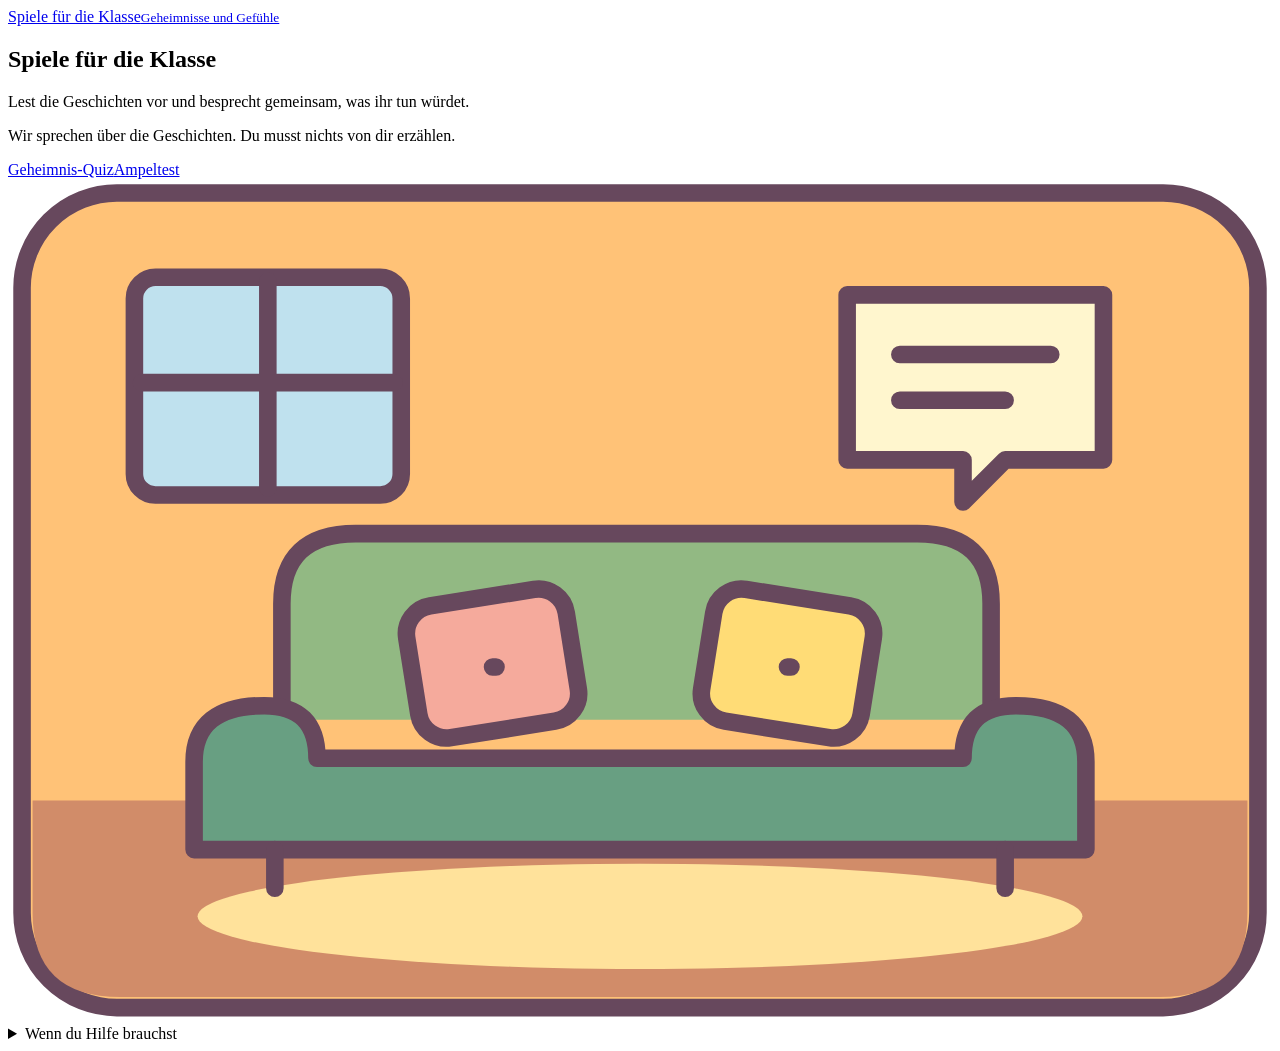
==== index.html @ cc7d0166 "Add files via upload" ====
<!doctype html>
<html lang="de">
<head>
<meta charset="utf-8">
<meta name="viewport" content="width=device-width, initial-scale=1">
<title>Spiele für die Klasse</title>
<link rel="stylesheet" href="quiz.css">
</head>
<body>
<header><div class="bar"><a class="site-title" href="index.html"><span>Spiele für die Klasse</span><small>Geheimnisse und Gefühle</small></a></div></header>
<main><section class="panel intro-layout" id="intro"><div>
<h1>Spiele für die Klasse</h1>
<p class="lead">Lest die Geschichten vor und besprecht gemeinsam, was ihr tun würdet.</p>
<p>Wir sprechen über die Geschichten. Du musst nichts von dir erzählen.</p>
<div class="controls"><a class="button-link action" href="quiz.html">Geheimnis-Quiz</a><a class="button-link action" href="ampeltest.html">Ampeltest</a></div>

</div>
<svg class="room" viewBox="0 0 360 240" aria-hidden="true" xmlns="http://www.w3.org/2000/svg">
<rect x="4" y="4" width="352" height="232" rx="27" fill="#ffc277" stroke="#67485d" stroke-width="5"/>
<path d="M7 177h346v32q0 24-25 24H32q-25 0-25-24z" fill="#d18c69"/>
<ellipse cx="180" cy="210" rx="126" ry="15" fill="#ffe29b"/>
<g stroke="#67485d" stroke-width="5" stroke-linecap="round" stroke-linejoin="round">
<rect x="36" y="28" width="76" height="62" rx="6" fill="#bfe1ee"/>
<path d="M74 29v59M38 58h72" fill="none"/>
<path d="M239 33h73v47h-28l-12 12V80h-33z" fill="#fff6ce"/>
<path d="M254 50h43m-43 13h30" fill="none"/>
<path d="M78 154v-33q0-20 21-20h160q21 0 21 20v33" fill="#92b983"/>
<path d="M73 150q-20 0-20 16v25h254v-25q0-16-20-16-15 0-15 15H88q0-15-15-15z" fill="#689f82"/>
<path d="M76 191v11m208-11v11" fill="none"/>
<rect x="115" y="119" width="46" height="38" rx="8" fill="#f5aa9c" transform="rotate(-9 138 138)"/>
<rect x="199" y="119" width="46" height="38" rx="8" fill="#ffdc76" transform="rotate(9 222 138)"/>
<path d="M138 139h1m83 0h1" fill="none"/>
</g>
</svg>
</section><details class="help-note"><summary>Wenn du Hilfe brauchst</summary><p>Wenn dir ein Geheimnis Angst macht oder jemandem wehtut, darfst du Hilfe holen. Sprich mit einem Erwachsenen, dem du vertraust.</p><p><a href="https://www.nummergegenkummer.de/">Zur Nummer gegen Kummer</a></p></details></main></body></html>
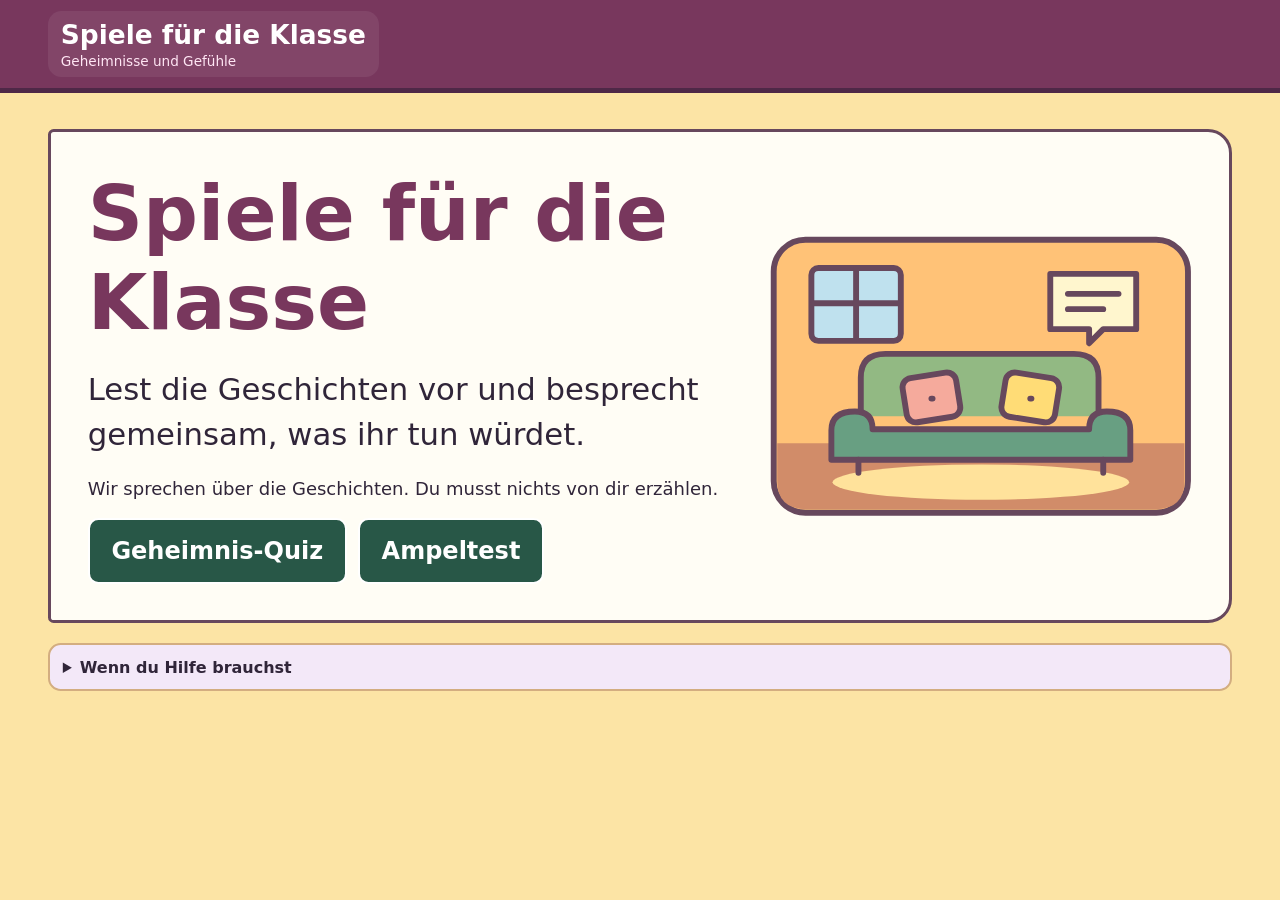
==== commit fd0654aa: "Add files via upload" ====
--- a/index.html
+++ b/index.html
@@ -39,3 +39,5 @@
 
 
 
+
+
--- a/quiz.css
+++ b/quiz.css
@@ -0,0 +1,75 @@
+
+:root { --ink: #302539; --paper: #fce4a5; --teal: #285747; --yellow: #ffdf79; --line: #67485d; }
+* { box-sizing: border-box; }
+[hidden] { display: none !important; }
+body { margin: 0; background: var(--paper); color: var(--ink); font: 1.125rem/1.45 "Trebuchet MS", "Segoe UI", system-ui, sans-serif; }
+header { background: #78375d; color: white; border-bottom: 5px solid #4e2847; }
+.bar, main { max-width: 82rem; margin: auto; padding-inline: clamp(1rem, 4vw, 3rem); }
+.bar { display: flex; align-items: center; justify-content: space-between; flex-wrap: wrap; gap: .5rem 1rem; padding-block: .7rem; }
+.site-title { display: grid; gap: .1rem; padding: .45rem .8rem; border-radius: .85rem; line-height: 1.25; font-weight: 700; background: #ffffff12; color: inherit; text-decoration: none; font-size: clamp(1.15rem, 2.2vw, 1.65rem); }
+main { padding-block: clamp(1rem, 4vh, 2.5rem); }
+h1, h2 { margin: 0; line-height: 1.16; }
+h1 { color: #78375d; font-size: clamp(2.5rem, 6vw, 5rem); }
+h2 { font-size: clamp(1.65rem, 3.3vw, 3.25rem); }
+p { margin-block: .65em; }
+.panel { background: #fffdf5; border: 3px solid var(--line); border-radius: .35rem 1.5rem 1.5rem .35rem; padding: clamp(1rem, 3vw, 2.3rem); }
+button { font: inherit; font-weight: 750; border: 2px solid currentColor; border-radius: .65rem; padding: .55em .9em; min-height: 3rem; cursor: pointer; background: white; color: var(--ink); }
+button:disabled { opacity: .62; cursor: default; }
+button:hover { background: #e1eeee; }
+button:focus-visible, a:focus-visible { outline: 3px solid #935000; outline-offset: 4px; }
+.action { background: var(--teal); color: white; border-color: var(--teal); font-size: clamp(1.1rem, 2vw, 1.5rem); }
+.action:hover { background: #004e49; }
+.controls { display: flex; flex-wrap: wrap; gap: .7rem; margin-top: 1rem; }
+a { color: var(--teal); }
+
+.intro-layout { display: grid; grid-template-columns: 1.55fr 1fr; gap: 1.5rem; align-items: center; }
+.room { width: 100%; height: auto; display: block; }
+button:disabled[aria-pressed=true] { opacity: 1; }
+@media (max-width: 46rem) {
+  .intro-layout { grid-template-columns: 1fr; }
+  .room { max-width: 17rem; }
+}
+.lead { font-size: clamp(1.2rem, 2.4vw, 2rem); max-width: 49ch; }
+.story { min-inline-size: 0; margin: 1rem 0; }
+.story legend { font-weight: bold; padding: 0 .5rem; }
+.story p { font-size: clamp(1.3rem, 2.8vw, 2.3rem); margin-top: 0; max-width: 62ch; }
+.options { display: grid; grid-template-columns: repeat(auto-fit, minmax(min(100%, 15rem), 1fr)); gap: .8rem; }
+.options label { position: relative; display: flex; gap: .6em; align-items: center; min-height: 4rem; padding: .6em; border: 2px solid var(--line); border-radius: .6rem; background: #e5edff; font-size: clamp(1.1rem, 2vw, 1.6rem); font-weight: bold; cursor: pointer; }
+.options label + label { background: #ffe8cb; }
+.options input { position: absolute; opacity: 0; width: 1px; height: 1px; margin: 0; }
+.options label:focus-within { outline: 3px solid #935000; outline-offset: 3px; }
+.tally { display: flex; flex-wrap: wrap; gap: .65rem; margin-block: 1rem; }
+.tally span { padding: .45em .8em; border-radius: 1rem; font-size: clamp(1.15rem, 2.3vw, 1.8rem); font-weight: bold; }
+details { margin-block: .65rem; border: 2px solid #d9c7dc; border-radius: .8rem; background: white; }
+details p { padding-inline: .85rem; }
+summary { padding: .65em .8em; cursor: pointer; font-size: clamp(1.1rem, 2vw, 1.5rem); font-weight: bold; border-radius: .65rem; }
+.review-heading { display: flex; align-items: center; gap: .8rem; }
+.result-icon { margin-inline-start: auto; flex: 0 0 1.25em; text-align: center; font-size: clamp(2rem, 4vw, 3.3rem); line-height: 1; }
+.right .result-icon { color: #18763d; }
+.wrong .result-icon { color: #ab282e; }
+summary:focus-visible { outline: 3px solid #935000; outline-offset: 3px; }
+.right { background: #e1f3e6; color: #23573c; }
+.wrong { background: #fff0d5; color: #783b21; }
+.options label { padding: 0; overflow: hidden; }
+.option-text { display: flex; align-items: center; gap: .6em; flex: 1; min-height: 4rem; padding: .6em; }
+.options input:checked + .option-text { background: #f3eaff; box-shadow: inset 0 0 0 3px #7753a8; border-radius: .5rem; }
+.options input:checked + .option-text::after { content: "✓" / ""; margin-inline-start: auto; padding-inline: .4em; border-radius: 50%; background: #dfcdf6; color: #4b2b76; }
+.button-link { display: inline-block; padding: .55em .9em; border: 2px solid currentColor; border-radius: .65rem; font-weight: 750; text-decoration: none; }
+
+.story.missing-answer { border-color: #ab282e; outline: 3px solid #ab282e; outline-offset: 2px; background: #fff4f2; }
+#missing { color: #8b3026; font-weight: bold; }
+
+.help-note { margin-top: 1.25rem; background: #f3e8f8; border-color: #d3ad80; }
+.help-note summary { font-size: 1rem; }
+
+.site-title:hover, .site-title:focus-visible { background: #ffffff26; }
+.site-title small { font-size: .85rem; font-weight: 400; color: #ffe6f4; }
+
+
+.story legend { font-size: clamp(1.3rem, 2.5vw, 2rem); }
+.story .answer-feedback { font-size: clamp(1.15rem, 2vw, 1.6rem); margin: .8rem 0 0; padding: .65rem .85rem; border-radius: .65rem; }
+.answer-feedback:empty { margin: 0; padding: 0; }
+.ampel-options .option-text::before { content: ""; flex: 0 0 1.5em; height: 1.5em; border: .13em solid #453445; border-radius: 50%; background: var(--lamp); box-shadow: inset 0 .18em 0 #ffffff65; }
+.light-green { --lamp: #55be72; }
+.light-yellow { --lamp: #f7c83e; }
+.light-red { --lamp: #ef6767; }
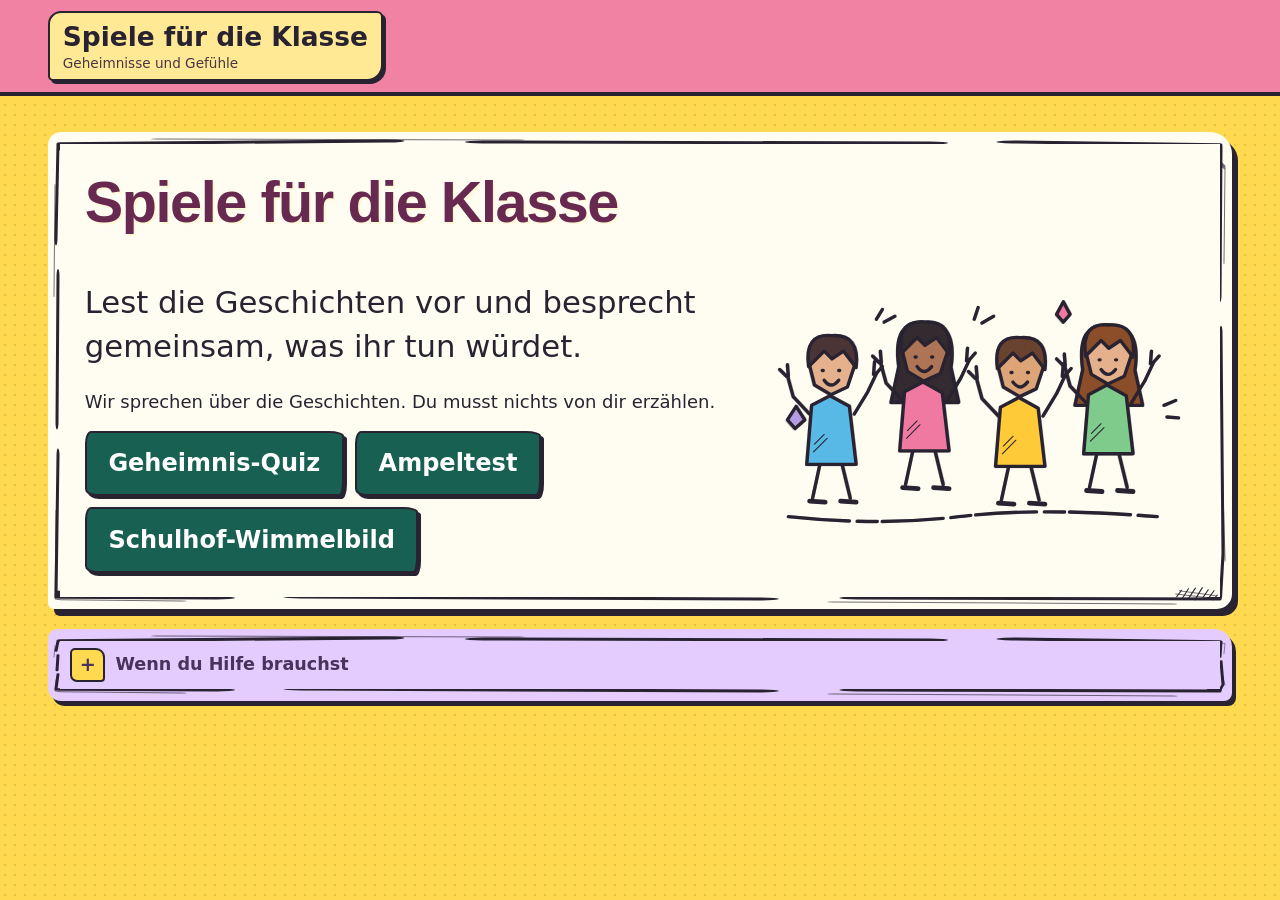
==== commit bd04f68b: "Add files via upload" ====
--- a/index.html
+++ b/index.html
@@ -1,43 +1,19 @@
-<!doctype html>
-<html lang="de">
-<head>
-<meta charset="utf-8">
-<meta name="viewport" content="width=device-width, initial-scale=1">
-<title>Spiele für die Klasse</title>
-<link rel="stylesheet" href="quiz.css">
-</head>
-<body>
-<header><div class="bar"><a class="site-title" href="index.html"><span>Spiele für die Klasse</span><small>Geheimnisse und Gefühle</small></a></div></header>
-<main><section class="panel intro-layout" id="intro"><div>
-<h1>Spiele für die Klasse</h1>
-<p class="lead">Lest die Geschichten vor und besprecht gemeinsam, was ihr tun würdet.</p>
-<p>Wir sprechen über die Geschichten. Du musst nichts von dir erzählen.</p>
-<div class="controls"><a class="button-link action" href="quiz.html">Geheimnis-Quiz</a><a class="button-link action" href="ampeltest.html">Ampeltest</a></div>
-
-</div>
-<svg class="room" viewBox="0 0 360 240" aria-hidden="true" xmlns="http://www.w3.org/2000/svg">
-<rect x="4" y="4" width="352" height="232" rx="27" fill="#ffc277" stroke="#67485d" stroke-width="5"/>
-<path d="M7 177h346v32q0 24-25 24H32q-25 0-25-24z" fill="#d18c69"/>
-<ellipse cx="180" cy="210" rx="126" ry="15" fill="#ffe29b"/>
-<g stroke="#67485d" stroke-width="5" stroke-linecap="round" stroke-linejoin="round">
-<rect x="36" y="28" width="76" height="62" rx="6" fill="#bfe1ee"/>
-<path d="M74 29v59M38 58h72" fill="none"/>
-<path d="M239 33h73v47h-28l-12 12V80h-33z" fill="#fff6ce"/>
-<path d="M254 50h43m-43 13h30" fill="none"/>
-<path d="M78 154v-33q0-20 21-20h160q21 0 21 20v33" fill="#92b983"/>
-<path d="M73 150q-20 0-20 16v25h254v-25q0-16-20-16-15 0-15 15H88q0-15-15-15z" fill="#689f82"/>
-<path d="M76 191v11m208-11v11" fill="none"/>
-<rect x="115" y="119" width="46" height="38" rx="8" fill="#f5aa9c" transform="rotate(-9 138 138)"/>
-<rect x="199" y="119" width="46" height="38" rx="8" fill="#ffdc76" transform="rotate(9 222 138)"/>
-<path d="M138 139h1m83 0h1" fill="none"/>
-</g>
-</svg>
+<!doctype html>
+<html lang="de">
+<head>
+<meta charset="utf-8">
+<meta name="viewport" content="width=device-width, initial-scale=1">
+<title>Spiele für die Klasse</title>
+<link rel="stylesheet" href="quiz.css">
+<link rel="stylesheet" href="comic.css"></head>
+<body>
+<header><div class="bar"><a class="site-title" href="index.html"><span>Spiele für die Klasse</span><small>Geheimnisse und Gefühle</small></a></div></header>
+<main><section class="panel intro-layout" id="intro">
+<h1>Spiele für die Klasse</h1><div>
+<p class="lead">Lest die Geschichten vor und besprecht gemeinsam, was ihr tun würdet.</p>
+<p>Wir sprechen über die Geschichten. Du musst nichts von dir erzählen.</p>
+<div class="controls"><a class="button-link action" href="quiz.html">Geheimnis-Quiz</a><a class="button-link action" href="ampeltest.html">Ampeltest</a><a class="button-link action" href="https://zartbitter.de/schulhof/" target="_blank" rel="noopener">Schulhof-Wimmelbild</a></div>
+
+</div>
+<img class="kindergruppe" src="comic-assets/kindergruppe.svg" width="440" height="250" alt="Vier fröhliche Kinder winken zusammen.">
 </section><details class="help-note"><summary>Wenn du Hilfe brauchst</summary><p>Wenn dir ein Geheimnis Angst macht oder jemandem wehtut, darfst du Hilfe holen. Sprich mit einem Erwachsenen, dem du vertraust.</p><p><a href="https://www.nummergegenkummer.de/">Zur Nummer gegen Kummer</a></p></details></main></body></html>
-
-
-
-
-
-
-
-
--- a/quiz.css
+++ b/quiz.css
@@ -1,75 +1,70 @@
-
-:root { --ink: #302539; --paper: #fce4a5; --teal: #285747; --yellow: #ffdf79; --line: #67485d; }
-* { box-sizing: border-box; }
-[hidden] { display: none !important; }
-body { margin: 0; background: var(--paper); color: var(--ink); font: 1.125rem/1.45 "Trebuchet MS", "Segoe UI", system-ui, sans-serif; }
-header { background: #78375d; color: white; border-bottom: 5px solid #4e2847; }
-.bar, main { max-width: 82rem; margin: auto; padding-inline: clamp(1rem, 4vw, 3rem); }
-.bar { display: flex; align-items: center; justify-content: space-between; flex-wrap: wrap; gap: .5rem 1rem; padding-block: .7rem; }
-.site-title { display: grid; gap: .1rem; padding: .45rem .8rem; border-radius: .85rem; line-height: 1.25; font-weight: 700; background: #ffffff12; color: inherit; text-decoration: none; font-size: clamp(1.15rem, 2.2vw, 1.65rem); }
-main { padding-block: clamp(1rem, 4vh, 2.5rem); }
-h1, h2 { margin: 0; line-height: 1.16; }
-h1 { color: #78375d; font-size: clamp(2.5rem, 6vw, 5rem); }
-h2 { font-size: clamp(1.65rem, 3.3vw, 3.25rem); }
-p { margin-block: .65em; }
-.panel { background: #fffdf5; border: 3px solid var(--line); border-radius: .35rem 1.5rem 1.5rem .35rem; padding: clamp(1rem, 3vw, 2.3rem); }
-button { font: inherit; font-weight: 750; border: 2px solid currentColor; border-radius: .65rem; padding: .55em .9em; min-height: 3rem; cursor: pointer; background: white; color: var(--ink); }
+
+:root { --ink: #302539; --paper: #fce4a5; --teal: #285747; --yellow: #ffdf79; --line: #67485d; }
+* { box-sizing: border-box; }
+[hidden] { display: none !important; }
+body { margin: 0; background: var(--paper); color: var(--ink); font: 1.125rem/1.45 "Trebuchet MS", "Segoe UI", system-ui, sans-serif; }
+header { background: #78375d; color: white; border-bottom: 5px solid #4e2847; }
+.bar, main { max-width: 82rem; margin: auto; padding-inline: clamp(1rem, 4vw, 3rem); }
+.bar { display: flex; align-items: center; justify-content: space-between; flex-wrap: wrap; gap: .5rem 1rem; padding-block: .7rem; }
+.site-title { display: grid; gap: .1rem; padding: .45rem .8rem; border-radius: .85rem; line-height: 1.25; font-weight: 700; background: #ffffff12; color: inherit; text-decoration: none; font-size: clamp(1.15rem, 2.2vw, 1.65rem); }
+main { padding-block: clamp(1rem, 4vh, 2.5rem); }
+h1, h2 { margin: 0; line-height: 1.16; }
+h1 { color: #78375d; font-size: clamp(2.5rem, 6vw, 5rem); }
+h2 { font-size: clamp(1.65rem, 3.3vw, 3.25rem); }
+p { margin-block: .65em; }
+.panel { background: #fffdf5; border: 3px solid var(--line); border-radius: .35rem 1.5rem 1.5rem .35rem; padding: clamp(1rem, 3vw, 2.3rem); }
+button { font: inherit; font-weight: 750; border: 2px solid currentColor; border-radius: .65rem; padding: .55em .9em; min-height: 3rem; cursor: pointer; background: white; color: var(--ink); }
 button:disabled { opacity: .62; cursor: default; }
-button:hover { background: #e1eeee; }
-button:focus-visible, a:focus-visible { outline: 3px solid #935000; outline-offset: 4px; }
+button:focus-visible, a:focus-visible { outline: 3px solid #935000; outline-offset: 4px; }
 .action { background: var(--teal); color: white; border-color: var(--teal); font-size: clamp(1.1rem, 2vw, 1.5rem); }
-.action:hover { background: #004e49; }
-.controls { display: flex; flex-wrap: wrap; gap: .7rem; margin-top: 1rem; }
-a { color: var(--teal); }
-
-.intro-layout { display: grid; grid-template-columns: 1.55fr 1fr; gap: 1.5rem; align-items: center; }
-.room { width: 100%; height: auto; display: block; }
-button:disabled[aria-pressed=true] { opacity: 1; }
-@media (max-width: 46rem) {
-  .intro-layout { grid-template-columns: 1fr; }
-  .room { max-width: 17rem; }
-}
-.lead { font-size: clamp(1.2rem, 2.4vw, 2rem); max-width: 49ch; }
-.story { min-inline-size: 0; margin: 1rem 0; }
-.story legend { font-weight: bold; padding: 0 .5rem; }
-.story p { font-size: clamp(1.3rem, 2.8vw, 2.3rem); margin-top: 0; max-width: 62ch; }
-.options { display: grid; grid-template-columns: repeat(auto-fit, minmax(min(100%, 15rem), 1fr)); gap: .8rem; }
-.options label { position: relative; display: flex; gap: .6em; align-items: center; min-height: 4rem; padding: .6em; border: 2px solid var(--line); border-radius: .6rem; background: #e5edff; font-size: clamp(1.1rem, 2vw, 1.6rem); font-weight: bold; cursor: pointer; }
-.options label + label { background: #ffe8cb; }
-.options input { position: absolute; opacity: 0; width: 1px; height: 1px; margin: 0; }
-.options label:focus-within { outline: 3px solid #935000; outline-offset: 3px; }
-.tally { display: flex; flex-wrap: wrap; gap: .65rem; margin-block: 1rem; }
-.tally span { padding: .45em .8em; border-radius: 1rem; font-size: clamp(1.15rem, 2.3vw, 1.8rem); font-weight: bold; }
-details { margin-block: .65rem; border: 2px solid #d9c7dc; border-radius: .8rem; background: white; }
-details p { padding-inline: .85rem; }
-summary { padding: .65em .8em; cursor: pointer; font-size: clamp(1.1rem, 2vw, 1.5rem); font-weight: bold; border-radius: .65rem; }
+.controls { display: flex; flex-wrap: wrap; gap: .7rem; margin-top: 1rem; }
+a { color: var(--teal); }
+
+.intro-layout { display: grid; grid-template-columns: 1.55fr 1fr; gap: 1.5rem; align-items: center; }
+.room { width: 100%; height: auto; display: block; }
+button:disabled[aria-pressed=true] { opacity: 1; }
+@media (max-width: 46rem) {
+  .intro-layout { grid-template-columns: 1fr; }
+  .room { max-width: 17rem; }
+}
+.lead { font-size: clamp(1.2rem, 2.4vw, 2rem); max-width: 49ch; }
+.story { min-inline-size: 0; margin: 1rem 0; }
+.story legend { font-weight: bold; padding: 0 .5rem; }
+.story p { font-size: clamp(1.3rem, 2.8vw, 2.3rem); margin-top: 0; max-width: 62ch; }
+.options { display: grid; grid-template-columns: repeat(auto-fit, minmax(min(100%, 15rem), 1fr)); gap: .8rem; }
+.options label { position: relative; display: flex; gap: .6em; align-items: center; min-height: 4rem; padding: .6em; border: 2px solid var(--line); border-radius: .6rem; background: #e5edff; font-size: clamp(1.1rem, 2vw, 1.6rem); font-weight: bold; cursor: pointer; }
+.options label + label { background: #ffe8cb; }
+.options input { position: absolute; opacity: 0; width: 1px; height: 1px; margin: 0; }
+.options label:focus-within { outline: 3px solid #935000; outline-offset: 3px; }
+.tally { display: flex; flex-wrap: wrap; gap: .65rem; margin-block: 1rem; }
+.tally span { padding: .45em .8em; border-radius: 1rem; font-size: clamp(1.15rem, 2.3vw, 1.8rem); font-weight: bold; }
+details { margin-block: .65rem; border: 2px solid #d9c7dc; border-radius: .8rem; background: white; }
+details p { padding-inline: .85rem; }
+summary { padding: .65em .8em; cursor: pointer; font-size: clamp(1.1rem, 2vw, 1.5rem); font-weight: bold; border-radius: .65rem; }
 .review-heading { display: flex; align-items: center; gap: .8rem; }
 .result-icon { margin-inline-start: auto; flex: 0 0 1.25em; text-align: center; font-size: clamp(2rem, 4vw, 3.3rem); line-height: 1; }
 .right .result-icon { color: #18763d; }
 .wrong .result-icon { color: #ab282e; }
-summary:focus-visible { outline: 3px solid #935000; outline-offset: 3px; }
-.right { background: #e1f3e6; color: #23573c; }
-.wrong { background: #fff0d5; color: #783b21; }
-.options label { padding: 0; overflow: hidden; }
-.option-text { display: flex; align-items: center; gap: .6em; flex: 1; min-height: 4rem; padding: .6em; }
-.options input:checked + .option-text { background: #f3eaff; box-shadow: inset 0 0 0 3px #7753a8; border-radius: .5rem; }
-.options input:checked + .option-text::after { content: "✓" / ""; margin-inline-start: auto; padding-inline: .4em; border-radius: 50%; background: #dfcdf6; color: #4b2b76; }
+summary:focus-visible { outline: 3px solid #935000; outline-offset: 3px; }
+.right { background: #e1f3e6; color: #23573c; }
+.wrong { background: #fff0d5; color: #783b21; }
+.options label { padding: 0; overflow: hidden; }
+.option-text { display: flex; align-items: center; gap: .6em; flex: 1; min-height: 4rem; padding: .6em; }
 .button-link { display: inline-block; padding: .55em .9em; border: 2px solid currentColor; border-radius: .65rem; font-weight: 750; text-decoration: none; }
-
-.story.missing-answer { border-color: #ab282e; outline: 3px solid #ab282e; outline-offset: 2px; background: #fff4f2; }
+
+.story.missing-answer { border-color: #ab282e; outline: 3px solid #ab282e; outline-offset: 2px; background: #fff4f2; }
 #missing { color: #8b3026; font-weight: bold; }
-
-.help-note { margin-top: 1.25rem; background: #f3e8f8; border-color: #d3ad80; }
+
+.help-note { margin-top: 1.25rem; background: #f3e8f8; border-color: #d3ad80; }
 .help-note summary { font-size: 1rem; }
 
-.site-title:hover, .site-title:focus-visible { background: #ffffff26; }
 .site-title small { font-size: .85rem; font-weight: 400; color: #ffe6f4; }
 
-
-.story legend { font-size: clamp(1.3rem, 2.5vw, 2rem); }
-.story .answer-feedback { font-size: clamp(1.15rem, 2vw, 1.6rem); margin: .8rem 0 0; padding: .65rem .85rem; border-radius: .65rem; }
-.answer-feedback:empty { margin: 0; padding: 0; }
-.ampel-options .option-text::before { content: ""; flex: 0 0 1.5em; height: 1.5em; border: .13em solid #453445; border-radius: 50%; background: var(--lamp); box-shadow: inset 0 .18em 0 #ffffff65; }
-.light-green { --lamp: #55be72; }
-.light-yellow { --lamp: #f7c83e; }
+
+.story legend { font-size: clamp(1.3rem, 2.5vw, 2rem); }
+.story .answer-feedback { font-size: clamp(1.15rem, 2vw, 1.6rem); margin: .8rem 0 0; padding: .65rem .85rem; border-radius: .65rem; }
+.answer-feedback:empty { margin: 0; padding: 0; }
+.ampel-options .option-text::before { content: ""; flex: 0 0 1.5em; height: 1.5em; border: .13em solid #453445; border-radius: 50%; background: var(--lamp); box-shadow: inset 0 .18em 0 #ffffff65; }
+.light-green { --lamp: #55be72; }
+.light-yellow { --lamp: #f7c83e; }
 .light-red { --lamp: #ef6767; }
--- a/comic.css
+++ b/comic.css
@@ -0,0 +1,177 @@
+/* Shared comic design for the start page and both games. */
+:root { --paper: #ffda50; --ink: #292331; --line: #292331; --teal: #176052; }
+body { background-image: radial-gradient(#a65e1b38 1px, transparent 1px); background-size: 10px 10px; }
+header { background: #f282a4; border-bottom: 4px solid #292331; color: var(--ink); }
+.site-title { background: #ffe994; border: 2px solid var(--line); border-radius: 13px 6px 16px 5px; box-shadow: 3px 3px 0 #292331; }
+.site-title small { color: #493545; }
+h1, h2, .story legend { font-family: "Comic Sans MS", "Trebuchet MS", sans-serif; font-weight: 700; letter-spacing: -.025em; }
+h1 { color: #682950; text-shadow: 2px 2px 0 #fff8d8; font-size: clamp(2.4rem, 5.5vw, 4.6rem); }
+.panel {
+  border: 0;
+  border-radius: 13px 22px 15px 6px;
+  background-color: #fffdf2;
+  border-image: url("comic-assets/rahmen.svg") 12 / 12px / 0 stretch;
+  box-shadow: 6px 7px 0 #292331;
+}
+.story { margin-block: 1.7rem; }
+.story legend { background: #ffce36; border: 2px solid var(--line); padding: .15em .65em; border-radius: 5px 13px 4px 7px; box-shadow: 2px 2px 0 #292331; }
+.story > p:first-of-type { display: flow-root; line-height: 1.48; }
+.story > p:first-of-type::before {
+  content: "";
+  float: right;
+  width: clamp(7rem, 17vw, 13rem);
+  height: clamp(6rem, 14vw, 10rem);
+  margin: 0 0 .35rem 1rem;
+  background: var(--scene, url("comic-assets/geschichte-4.svg")) center / contain no-repeat;
+}
+.options { clear: both; gap: 1rem; }
+.options label { border: 2.5px solid var(--line); border-radius: 9px 5px 13px 6px; box-shadow: 3px 3px 0 #292331; background: #b9e3ff; }
+.options label + label { background: #ffc8a0; }
+.option-text { min-height: 4.4rem; }
+.story .answer-feedback:not(:empty) { border: 3px solid var(--line); border-radius: 13px 4px 15px 5px; margin-top: 1.2rem; padding: .7em; }
+.action, .button-link, button { border-radius: 7px 14px 6px 10px; border-width: 2px; border-color: var(--line); box-shadow: 3px 3px 0 #292331; }
+.action { background: #176052; }
+.help-note { background: #e5ccff; border: 2px solid #6c4083; border-radius: 7px 15px 6px 12px; }
+.room { transform: rotate(1deg); }
+.room [stroke] { stroke-dasharray: 68 3 19 2; }
+.room { max-height: 20rem; }
+@media (max-width: 38rem) {
+  .story > p:first-of-type::before { float: none; display: block; margin: 0 0 .6rem auto; width: 8rem; height: 6rem; }
+}
+#cards .story:nth-child(1) { --scene: url('comic-assets/geschichte-1.svg'); }
+#cards .story:nth-child(2) { --scene: url('comic-assets/geschichte-2.svg'); }
+#cards .story:nth-child(3) { --scene: url('comic-assets/geschichte-3.svg'); }
+#cards .story:nth-child(4) { --scene: url('comic-assets/geschichte-4.svg'); }
+#cards .story:nth-child(5) { --scene: url('comic-assets/geschichte-5.svg'); }
+#cards .story:nth-child(6) { --scene: url('comic-assets/geschichte-6.svg'); }
+#cards .story:nth-child(7) { --scene: url('comic-assets/geschichte-7.svg'); }
+#cards .story:nth-child(8) { --scene: url('comic-assets/geschichte-8.svg'); }
+#cards .story:nth-child(9) { --scene: url('comic-assets/geschichte-9.svg'); }
+#ampel-karten .story:nth-child(1) { --scene: url('comic-assets/schwimmbad-1.svg'); }
+#ampel-karten .story:nth-child(2) { --scene: url('comic-assets/schwimmbad-2.svg'); }
+#ampel-karten .story:nth-child(3) { --scene: url('comic-assets/schwimmbad-3.svg'); }
+#ampel-karten .story:nth-child(4) { --scene: url('comic-assets/schwimmbad-4.svg'); }
+#ampel-karten .story:nth-child(5) { --scene: url('comic-assets/schwimmbad-5.svg'); }
+
+/* Static sketch details stay inside the card background. */
+.panel {
+  background-image: url("comic-assets/schraffur.svg");
+  background-position: right .7rem bottom .45rem;
+  background-size: 3rem 1rem;
+  background-repeat: no-repeat;
+}
+.options label { border-radius: 12px 7px 16px 5px / 7px 15px 8px 13px; }
+.options label:first-child { border-bottom-width: 4px; }
+.options label + label { border-inline-end-width: 4px; }
+.action, .button-link, button { border-radius: 6px 15px 5px 11px / 12px 5px 15px 7px; border-color: #292331; }
+.story .answer-feedback.right { background: #c7efc3; color: #1e4e32; }
+.story .answer-feedback.wrong { background: #ffe090; color: #623620; }
+.ampel-options .light-green { background: #bcebc8; }
+.ampel-options .light-yellow { background: #ffe782; }
+.ampel-options .light-red { background: #ffb6b2; }
+
+/* Shared controls, help panel and interaction states. */
+button, .button-link, .site-title {
+  -webkit-tap-highlight-color: #f3d5fb;
+}
+button:focus-visible, .button-link:focus-visible, .site-title:focus-visible,
+.help-note summary:focus-visible, .help-note a:focus-visible {
+  outline: 3px solid #733f99;
+  outline-offset: 5px;
+}
+.action:active, .button-link:active { box-shadow: 1px 1px 0 #292331; }
+.help-note {
+  position: relative;
+  border: 0;
+  border-image: url("comic-assets/rahmen.svg") 12 / 12px / 0 stretch;
+  padding: .35rem .6rem;
+  box-shadow: 4px 5px 0 #292331;
+  border-radius: 9px 18px 8px 13px;
+}
+.help-note summary {
+  display: flex;
+  align-items: center;
+  gap: .65rem;
+  padding: .8rem;
+  list-style: none;
+  color: #49335c;
+  font-size: 1.1rem;
+}
+.help-note summary::-webkit-details-marker { display: none; }
+.help-note summary::before {
+  content: "+";
+  display: grid;
+  place-items: center;
+  width: 1.6em;
+  height: 1.6em;
+  flex: 0 0 1.6em;
+  background: #ffda50;
+  border: 2px solid #292331;
+  border-radius: 5px 9px 4px 7px;
+  font-size: 1.2rem;
+  font-weight: bold;
+}
+.help-note[open] summary::before { content: "−"; }
+.help-note p { padding-inline: .85rem; }
+.help-note a {
+  display: inline-block;
+  color: #49335c;
+  text-decoration-thickness: 2px;
+  text-underline-offset: .2em;
+  padding-block: .3rem;
+}
+#ampel-abschluss { margin-top: 1.7rem; }
+.room { stroke: #292331; }
+.room [stroke] { stroke: #292331; }
+
+/* One clear selection state for both games, with no changes on hover. */
+.options label { align-items: stretch; }
+.option-text {
+  align-self: stretch;
+  min-width: 0;
+  min-height: 5rem;
+  padding: .7em .8em;
+}
+.options .option-text::after {
+  content: "✓" / "";
+  visibility: hidden;
+  display: grid;
+  place-items: center;
+  flex: 0 0 1.5em;
+  width: 1.5em;
+  height: 1.5em;
+  margin-inline-start: auto;
+  border: 3px solid #292331;
+  border-radius: 9px 13px 7px 11px;
+  background: #292331;
+  color: #fff;
+  font: 900 clamp(1.8rem, 3vw, 2.5rem)/1 "Segoe UI", sans-serif;
+}
+.options input:checked + .option-text {
+  background: #c49aef;
+  color: #292331;
+  box-shadow: inset 0 0 0 5px #292331;
+  border-radius: 7px 5px 11px 4px;
+}
+.options input:checked + .option-text::after { visibility: visible; }
+.options label:focus-within {
+  outline: 4px solid #733f99;
+  outline-offset: 5px;
+}
+@media (max-width: 38rem) {
+  .option-text { min-height: 4.5rem; }
+}
+
+
+
+/* A full-width title gives the classroom heading its own line. */
+#intro > h1 {
+  grid-column: 1 / -1;
+  font-size: clamp(1.2rem, 5.1vw, 3.6rem);
+  white-space: nowrap;
+}
+#intro > div { min-width: 0; }
+.kindergruppe { display: block; width: 100%; height: auto; }
+@media (max-width: 46rem) {
+  .kindergruppe { max-width: 27.5rem; margin-inline: auto; }
+}
